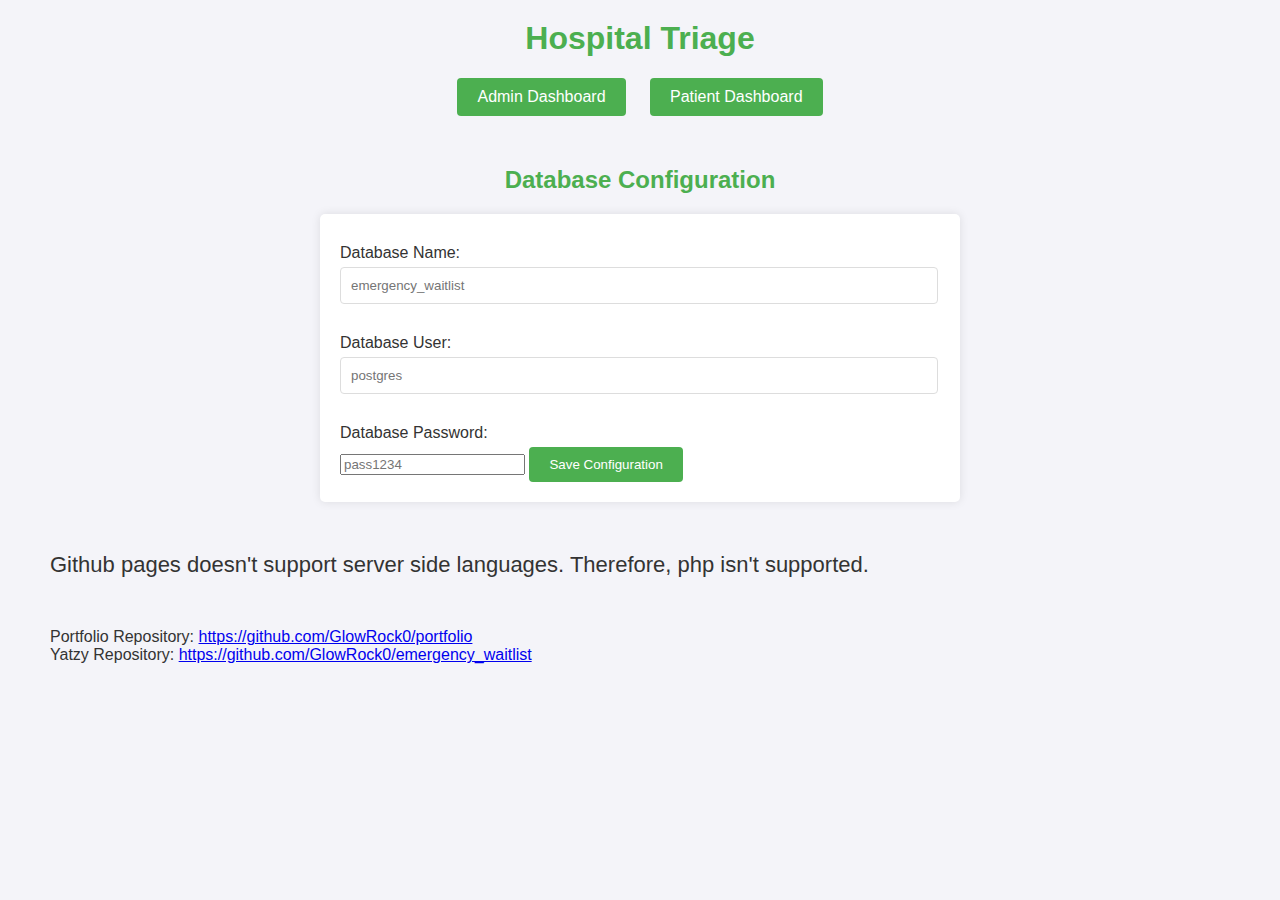
==== emergency_waitlist/client/index.html @ d274d5fd "added back" ====
<!DOCTYPE html>
<html lang="en">
<head>
    <meta charset="UTF-8">
    <meta name="viewport" content="width=device-width, initial-scale=1.0">
    <title>Hospital Triage</title>
    <link rel="stylesheet" href="styles.css">
</head>
<body>
    <h1>Hospital Triage</h1>
    <div class="button-container">
        <a href="admin.html" class="btn">Admin Dashboard</a>
        <a href="patient.html" class="btn">Patient Dashboard</a>
    </div>
    <div class="db-config">
        <h2>Database Configuration</h2>
        <form id="dbConfigForm">
            <label for="dbname">Database Name:</label>
            <input type="text" placeholder="emergency_waitlist" id="dbname" name="dbname" required>
            <label for="dbuser">Database User:</label>
            <input type="text" placeholder="postgres" id="dbuser" name="dbuser" required>
            <label for="dbpass">Database Password:</label>
            <input type="password" placeholder="pass1234" id="dbpass" name="dbpass" required>
            <button type="submit">Save Configuration</button>
        </form>
        <div class="centered" id="configStatus"></div>
    </div>
    <div>
        <p class="bold" style="margin: 50px; font-size: 22px !important;">Github pages doesn't support server side languages. Therefore, php isn't supported.<br>
            <div class = "normal"  style="margin: 50px">
                Portfolio Repository: <a href="https://github.com/GlowRock0/portfolio" target="_blank">https://github.com/GlowRock0/portfolio </a><br>
                Yatzy Repository: <a href="https://github.com/GlowRock0/emergency_waitlist" target="_blank">https://github.com/GlowRock0/emergency_waitlist </a>
            </div>
            </p>
    </div>


</body>
<script src="app.js"></script>
</html>
---- emergency_waitlist/client/styles.css ----
/* General Styles */
body {
    font-family: Arial, sans-serif;
    margin: 0;
    padding: 0;
    background-color: #f4f4f9;
    color: #333;
}

h1 {
    text-align: center;
    margin-top: 20px;
    color: #4CAF50;
}

h2 {
    text-align: center;
    margin-top: 50px;
    color: #4CAF50;
}

form {
    max-width: 600px;
    margin: 20px auto;
    padding: 20px;
    border-radius: 5px;
    background-color: #fff;
    box-shadow: 0 0 10px rgba(0, 0, 0, 0.1);
}

label {
    display: block;
    margin: 10px 0 5px;
}

input[type="text"] {
    width: 96%;
    padding: 10px;
    margin-bottom: 20px;
    border: 1px solid #ddd;
    border-radius: 4px;
    margin-right: 10px;
}

button {
    background-color: #4CAF50;
    color: #fff;
    border: none;
    padding: 10px 20px;
    border-radius: 4px;
    cursor: pointer;
}

button:hover {
    background-color: #45a049;
}

#waitTime {
    text-align: center;
    font-size: 18px;
    margin-top: 20px;
}

.button-container {
    text-align: center;
    margin-top: 20px;
}

.btn {
    display: inline-block;
    background-color: #4CAF50;
    color: #fff;
    padding: 10px 20px;
    border-radius: 4px;
    text-decoration: none;
    margin: 0 10px;
}

.btn:hover {
    background-color: #45a049;
}

.centered {
    display: block;
    text-align: center;
}

.centered-block {
    display: block;
}
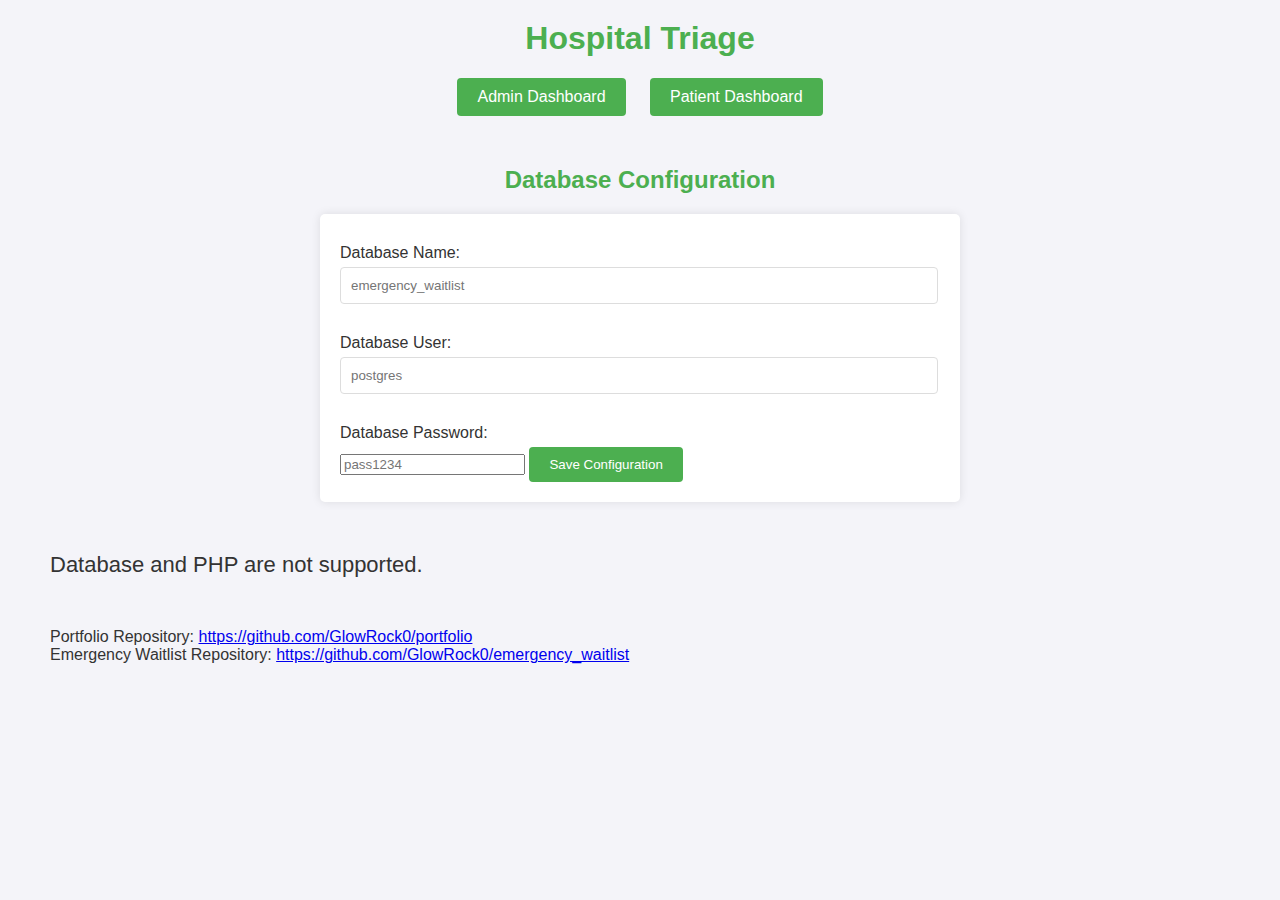
==== commit 43d08adf: "minor changes" ====
--- a/emergency_waitlist/client/index.html
+++ b/emergency_waitlist/client/index.html
@@ -26,10 +26,10 @@
         <div class="centered" id="configStatus"></div>
     </div>
     <div>
-        <p class="bold" style="margin: 50px; font-size: 22px !important;">Github pages doesn't support server side languages. Therefore, php isn't supported.<br>
+        <p class="bold" style="margin: 50px; font-size: 22px !important;">Database and PHP are not supported.<br>
             <div class = "normal"  style="margin: 50px">
                 Portfolio Repository: <a href="https://github.com/GlowRock0/portfolio" target="_blank">https://github.com/GlowRock0/portfolio </a><br>
-                Yatzy Repository: <a href="https://github.com/GlowRock0/emergency_waitlist" target="_blank">https://github.com/GlowRock0/emergency_waitlist </a>
+                Emergency Waitlist Repository: <a href="https://github.com/GlowRock0/emergency_waitlist" target="_blank">https://github.com/GlowRock0/emergency_waitlist </a>
             </div>
             </p>
     </div>
